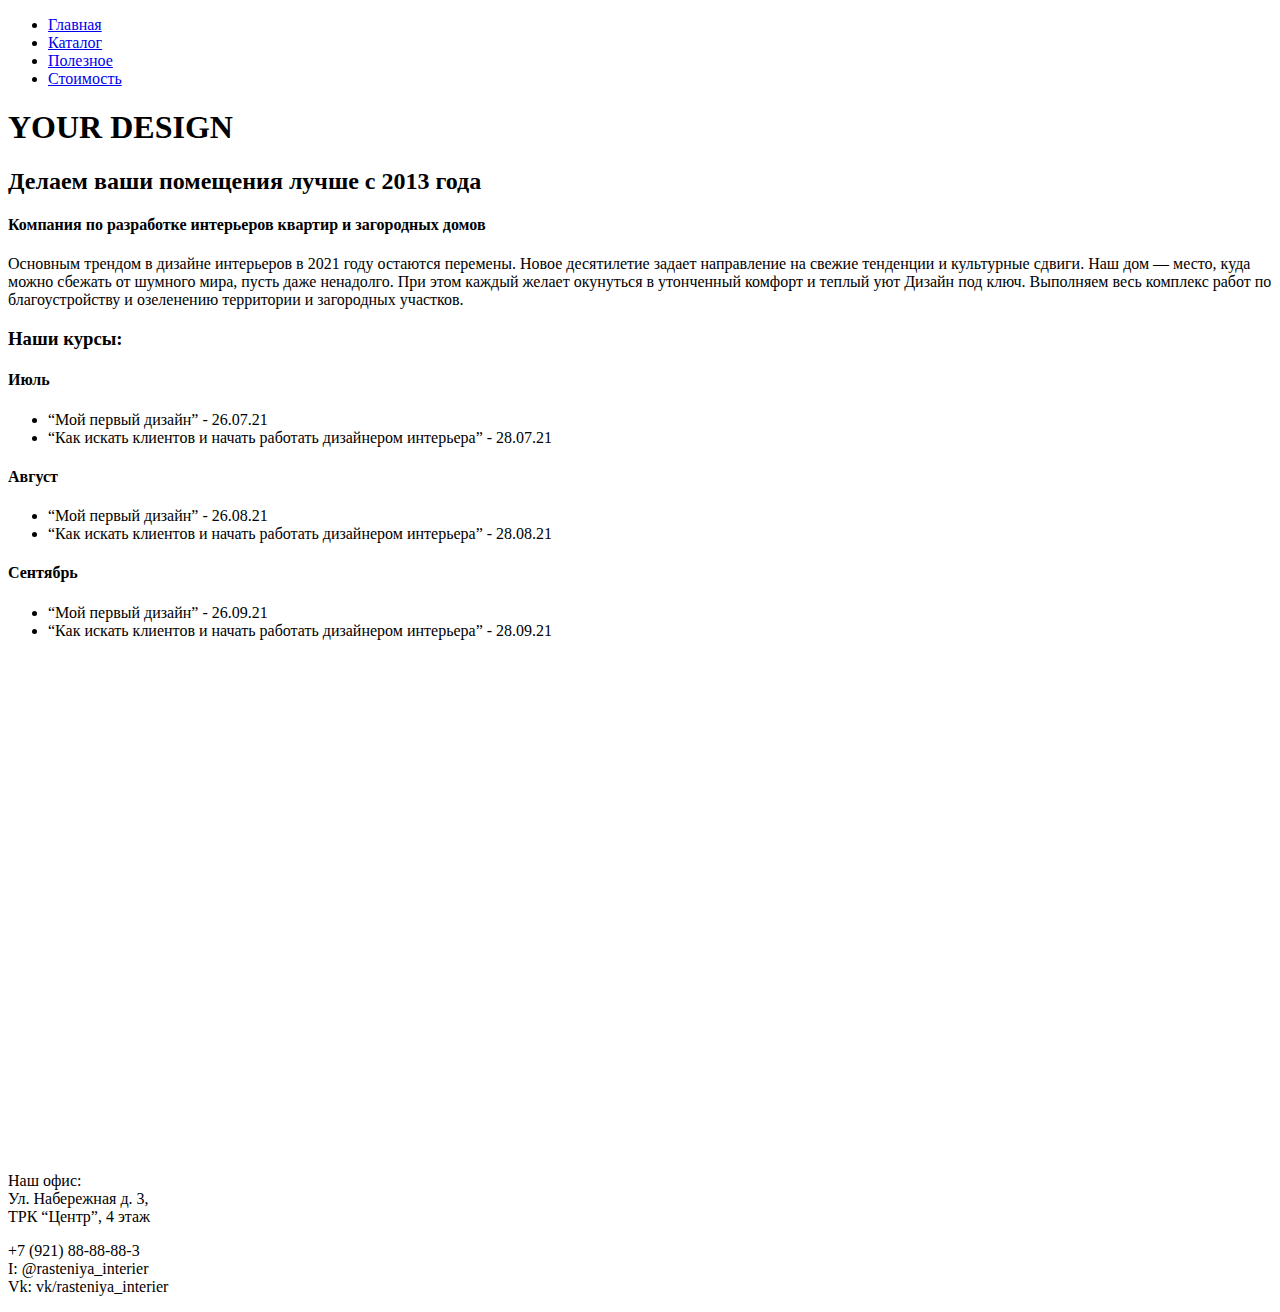
==== index.html @ 1b96cf3d "Add files via upload" ====
<!DOCTYPE html>
<html lang="ru">
<head>
    <meta charset="UTF-8">
    <meta http-equiv="X-UA-Compatible" content="IE=edge">
    <meta name="viewport" content="width=device-width, initial-scale=1.0">
    <link rel="stylesheet" href="css/main.css">
    <link rel="stylesheet" href="css/mobile.css">
    <link href="https://fonts.googleapis.com/css2?family=Montserrat:wght@300&display=swap" rel="stylesheet">
    <link rel="preconnect" href="https://fonts.googleapis.com">
    <link href="https://fonts.googleapis.com/css2?family=Montserrat:wght@300;600;800&display=swap" rel="stylesheet">
    <link rel="preconnect" href="https://fonts.gstatic.com" crossorigin>
    <title>Your Design</title>
</head>
<body>
    <div class="wrapper">
    <header class="header">
        <nav class="menu">
            <ul class="menu_item">
                <li class="menu-item-head"><a href="index.html" class="menu_active">Главная</a></li>
                <li class="menu-item-head"><a href="katalog.html" class="menu_link">Каталог</a></li>
                <li class="menu-item-head"><a href="Poleznoe.html" class="menu_link">Полезное</a></li>
                <li class="menu-item-head"><a href="Stoimost.html" class="menu_link">Стоимость</a></li>
            </ul>
        </nav>
    </header>
    <main>
    <div class="content">
        <div class="text_info" >  
                <h1 class="h1">YOUR DESIGN</h1>
            <h2 class="h4">Делаем ваши помещения лучше с 2013 года</h2>
            <h4 class="h2">Компания по разработке интерьеров квартир и загородных домов</h4> 
            <p class="block_content">Основным трендом в дизайне интерьеров в 2021
                году остаются перемены. Новое десятилетие
                задает направление на свежие тенденции и
                культурные сдвиги. Наш дом — место, куда
                можно сбежать от шумного мира, пусть 
                даже ненадолго. При этом каждый желает 
                окунуться в утонченный комфорт и теплый уют 
                Дизайн под ключ. Выполняем весь комплекс работ
                по благоустройству и озеленению территории
                и загородных участков.
            </p> 
                
        </div> 
        <div class="price">
            <h3>Наши курсы:</h3>
            <div class="block_price">
               
            <h4>Июль</h4>
            <ul>
                <li>“Мой первый дизайн” - 26.07.21</li>
                <li>“Как искать клиентов и начать работать дизайнером интерьера” - 28.07.21</li>
            </ul>
            <h4>Август</h4>
            <ul>
                <li>“Мой первый дизайн” - 26.08.21</li>
                <li>“Как искать клиентов и начать работать дизайнером интерьера” - 28.08.21</li>
            </ul>
            <h4>Сентябрь</h4>
            <ul>
                <li>“Мой первый дизайн” - 26.09.21</li>
                <li>“Как искать клиентов и начать работать дизайнером интерьера” - 28.09.21</li>
            </ul></div>
           
        </div> 
    </div>
    </main> 
    <main>
        <div id="map" class="map"  style="min-width: 100%; height: 500px;"></div>
        <script src="https://api-maps.yandex.ru/2.1/?lang=ru_RU" type="text/javascript">
        </script>
        <script>
            ymaps.ready(init);
            
            function init() {
                var map = new ymaps.Map('map', {
                center: [59.93, 30.30],
                zoom: 12,
                controls: ['zoomControl'],
                behaviors: ['drag']
            });

            var placemark = new ymaps.Placemark([59.96, 30.29], {
                hintContent: "<b>Ул. Набережная д. 3, ТРК “Центр”",
                balloonContent: [
                    '<img class="yd" src ="img/your design.png">'
                ].join('')
            });

            map.geoObjects.add(placemark);
            } 
        </script>
    </main>
    </div>
    <footer>
        <div class="footer">   
            <p>Наш офис:
            <br>Ул. Набережная д. 3,
            <br>ТРК “Центр”, 4 этаж</p>
            <p>+7 (921) 88-88-88-3</b>
            <br>I: @rasteniya_interier
            <br>Vk: vk/rasteniya_interier</p>     
        </div> 
    </footer>
</body>
</html>
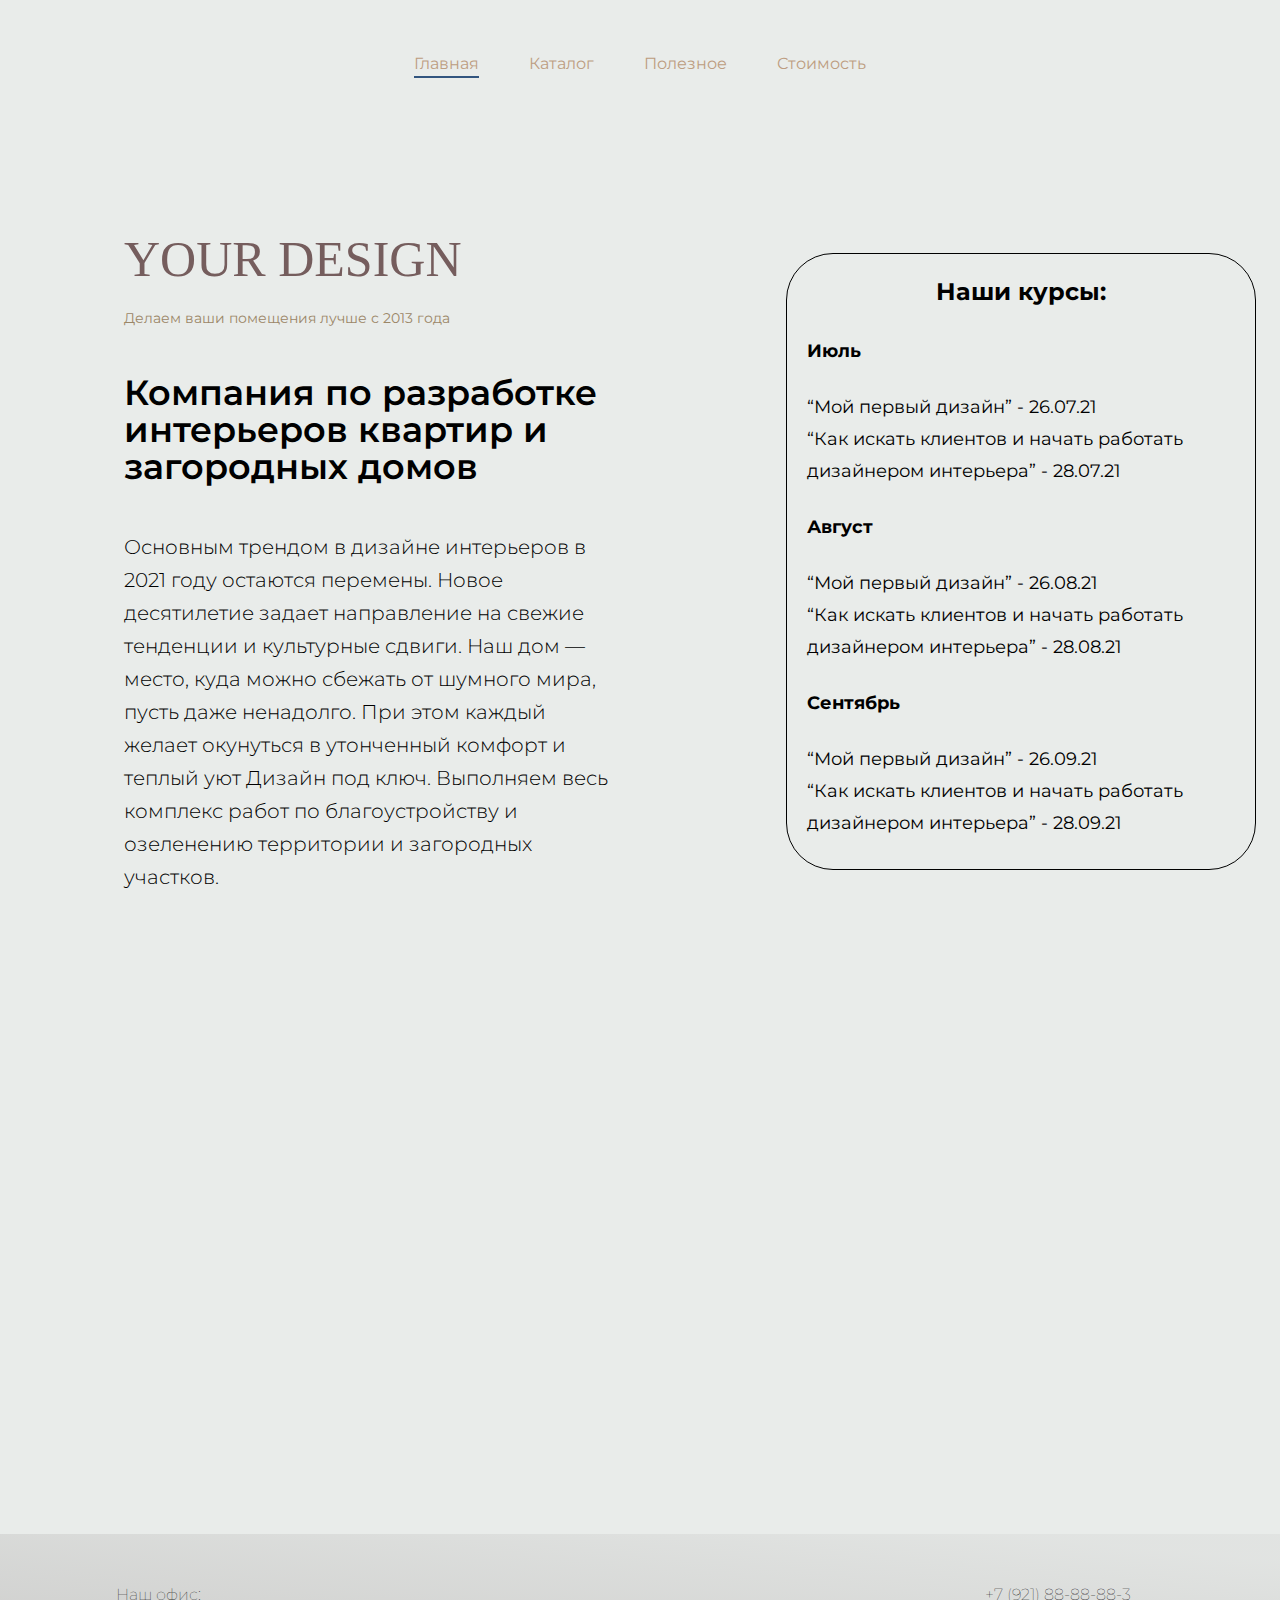
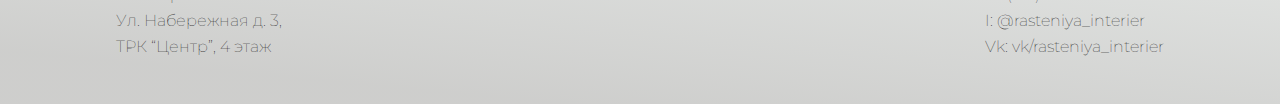
==== commit 7e55d563: "Update index.html" ====
--- a/index.html
+++ b/index.html
@@ -27,9 +27,11 @@
     <main>
     <div class="content">
         <div class="text_info" >  
+            <div class="main-title-info">
                 <h1 class="h1">YOUR DESIGN</h1>
-            <h2 class="h4">Делаем ваши помещения лучше с 2013 года</h2>
-            <h4 class="h2">Компания по разработке интерьеров квартир и загородных домов</h4> 
+                <h2 class="h4">Делаем ваши помещения лучше с 2013 года</h2>
+                <h4 class="h2">Компания по разработке интерьеров квартир и загородных домов</h4> 
+            </div>
             <p class="block_content">Основным трендом в дизайне интерьеров в 2021
                 году остаются перемены. Новое десятилетие
                 задает направление на свежие тенденции и
@@ -104,4 +106,4 @@
         </div> 
     </footer>
 </body>
-</html>+</html>
--- a/css/main.css
+++ b/css/main.css
@@ -0,0 +1,293 @@
+body {
+    height: 100%;
+    font-family: 'Montserrat', sans-serif;
+    background:#e7ebe8ee;
+}
+
+.content {
+    margin: 120px 116px;
+    display: grid;
+    grid-template-columns: 50% 50%;
+    grid-column-gap: 60px;
+    grid-row-gap: 20px;
+    grid-template-columns: repeat(auto-fit, minmax(450px, 1fr));
+    grid-auto-rows: minmax(10, auto);
+    justify-content: space-around;
+}
+
+.text_info h1 {
+    font-weight: normal;
+    font-size: 50px;
+    line-height: 33px;
+    font-family: 'Marcellus SC';
+    color: #755D5D;
+}
+
+.h4 {
+    width: 597px;
+    font-weight: normal;
+    font-size: 14px;
+    display: flex;
+    align-items: center;
+    color: #9B8667;
+}
+
+.h2 {
+    font-weight: 600;
+    font-size: 35px;
+    line-height: 37px;
+    display: flex;
+    color: #000000;
+}
+
+.block_content {
+    font-weight: 300;
+    font-size: 20px;
+    line-height: 33px;
+    display: flex;
+    color: #000000;
+}
+
+.price {
+    justify-content: space-between;
+    width: 470px;
+    border: 1px solid #000000;
+    box-sizing: border-box;
+    border-radius: 47px;
+    margin: auto 116px;
+}
+
+.price h3 {
+    text-align: center;
+    font-style: normal;  
+    font-size: 24px;
+    line-height: 27px;
+    color: #000000;
+}
+
+.block_price  {
+    font-size: 18px;
+    line-height: 32px; 
+    margin: 30px 20px;
+    color: #000000;
+}
+
+.katalog-tekst {
+    text-align: center;
+    font-family: 'Montserrat';
+    font-size: 25px;
+    margin: 50px 116px;
+    display: grid;
+    grid-template-columns: 1fr;
+    grid-column-gap: 10px;
+    grid-row-gap: 25px;
+    grid-template-columns: repeat(auto-fit, minmax(350px, 1fr));
+    grid-auto-rows: minmax(10, auto);
+}
+
+.tekst-img a {
+    margin-top: 10px;
+    font-weight: 300;
+    font-size: 20px;
+    position: relative;
+    cursor: pointer;
+    line-height: 1; 
+    text-decoration: none;
+    font-weight: 600;
+    color: #000000; 
+    text-decoration: none;
+    background: linear-gradient(180deg, #D6C18B 0%, #2D1E1E 100%);
+    -webkit-background-clip: text;
+    -webkit-text-fill-color: transparent;
+    background-clip: text;
+}
+
+.tekst-img a:after {
+    content: "";
+	display: block;
+	position: absolute;
+	left: 0; 
+	width: 0;
+	height: 1.5px;
+	background-color: #b9aa56;
+    transition: width 0.4s ease-out;
+}
+
+.tekst-img a:hover:after,
+.tekst-img a:focus:after {
+    width: 100%; 
+}
+
+.tekst-img img {
+    display: block;
+    width: 100%;
+    max-width: 95%;
+    border-radius: 37px;
+    transition: 1.5s;
+    background: #00000088;
+    position: relative;   
+}
+
+.tekst-img img:hover {
+    transform: scale(1.02);
+    z-index: 99;
+    background-color: rgba(0, 0, 0, 0.671);
+    background-image: linear-gradient( to top,rgb(0, 0, 0),
+      rgba(0, 0, 0, 0) 60%,
+      rgb(0, 0, 0) 100%);  
+}
+
+.poleznoe-tekst {
+    text-align: center;
+    font-family: 'Montserrat';
+    font-size: 25px;
+    margin: 50px 116px;
+    display: grid;
+    grid-template-columns: 1fr;
+    grid-column-gap: 15px;
+    grid-row-gap: 5px;
+    grid-template-columns: repeat(auto-fit, minmax(350px, 1fr));
+    grid-auto-rows: minmax(10, auto);
+}
+
+.poleznoe-img img {
+    margin: 0 auto;
+    display: block;
+    margin-top: 29px;
+    width: 100%;
+    max-width: 95%;
+    border-radius: 37px;
+    transition: 1.5s;
+    background: #00000088;
+    position: relative; 
+    overflow: hidden;
+}
+
+.poleznoe-img img:hover {
+    transform: scale(1.02);
+    z-index: 99;
+    background-color: rgba(0, 0, 0, 0.671);
+    background-image: linear-gradient(
+      to top,
+      rgb(0, 0, 0),
+      rgba(0, 0, 0, 0) 60%,
+      rgb(0, 0, 0) 100%);  
+}
+
+.poleznoe-img a {
+    margin-top: 10px;
+    font-weight: 300;
+    font-size: 20px;
+    position: relative;
+    cursor: pointer;
+    line-height: 1px; 
+    text-decoration: none; 
+    font-weight: 600;
+    color: #000000; 
+    text-decoration: none;
+    background: linear-gradient(180deg, #D6C18B 0%, #2D1E1E 100%);
+    -webkit-background-clip: text;
+    -webkit-text-fill-color: transparent;
+    background-clip: text;
+}
+
+.poleznoe-img a:after {
+    content: "";
+	display: block;
+	position: absolute;
+	left: 0;
+	width: 0;
+	height: 1.5px; 
+	background-color: #b9aa56; 
+	transition: width 0.4s ease-out; 
+}
+
+.poleznoe-img a:hover:after,
+.poleznoe-img a:focus:after {
+	width: 100%;
+}
+
+.tekst-stoimosti {
+    padding-top: 93px;  
+    margin: auto 116px;
+    line-height: 26px;
+    font-weight: 100;
+    color: rgba(0, 0, 0, 1);
+}
+
+.tekst-stoimosti h1 {
+    color: #af9655;
+    line-height: 38px;
+    font-size: 36px;    
+}
+
+.stoimosti-img img{
+    max-width: 100%; 
+}
+
+.menu {
+    margin: 0 auto;
+}
+
+.menu_item {
+    display: flex;
+    flex-flow: row nowrap;
+    align-items: center;
+}
+
+.menu_item a:hover {
+    color: #018ABE;
+}
+
+.menu-item-head:not(:last-child) {
+    margin: 0 50px 0 0;
+}
+
+.menu_active {
+    border-bottom: 2px solid #32557f;
+    padding-bottom: 3px;
+}
+
+.header {
+    z-index: 50;
+    padding-top: 30px;
+    display: flex;
+    align-items: center;
+    justify-content: space-between;
+}
+
+a {
+    text-decoration: none;
+    font-family: 'Montserrat';
+    font-size: 16px;
+    color: rgb(189, 157, 129);
+    white-space: nowrap;
+}
+
+ul,li {
+    padding: 0;
+    list-style-type: none;
+}
+
+footer {
+   
+    position: absolute;
+    min-width: 100%;
+    height: 170px;
+    left: 0;
+    background: linear-gradient(185.4deg,
+    rgba(163, 160, 160, 0.1127) 9.23%, 
+    rgba(116, 107, 107, 0.23) 81.53%);
+    z-index: 50; 
+}  
+
+.footer {
+    display: flex;
+    justify-content: space-between;
+    font-weight: 100;
+    font-size: 100%;
+    line-height: 26px;
+    margin: 32px 116px ;
+    text-align: left;
+    color: rgba(0, 0, 0, 1);
+}
--- a/css/mobile.css
+++ b/css/mobile.css
@@ -0,0 +1,69 @@
+@media(max-width: 1174px){
+
+    .price {
+        margin: auto 0;  
+    }
+}
+
+@media(max-width: 620px){
+
+    .h2 , .h4 , .h1 , .block_conten{
+        margin-left: auto;   
+    }
+
+    .tekst-stoimosti {
+        margin-left: auto;  
+    }
+
+}
+
+@media(max-width: 500px){
+    .price {
+        max-width: 70%;
+        margin: 20px auto;
+    }
+}
+
+@media(max-width: 400px) {
+    .h4 , .h1 {
+        font-size: 3vw;
+        margin-left: 50px;     
+    }
+
+    .h2 {
+        font-size: 2vw;
+        margin-left: 50px; 
+    }
+
+    .block_content {
+        width: 350px;
+        margin-left: 50px;  
+    }
+
+    .katalog-tekst {
+        width: 300px;
+       
+    }
+
+    .map {
+       width: 90%;
+    }
+
+    .tekst-stoimosti {
+        margin-left: auto;  
+    }
+
+    .poleznoe-tekst {
+        width: 100px;
+        margin-left: 0;          
+    }
+
+    footer {
+        width: 300px;
+    }
+
+    .footer {
+        margin: 20px;
+        font-size: 12px;
+    }
+}
